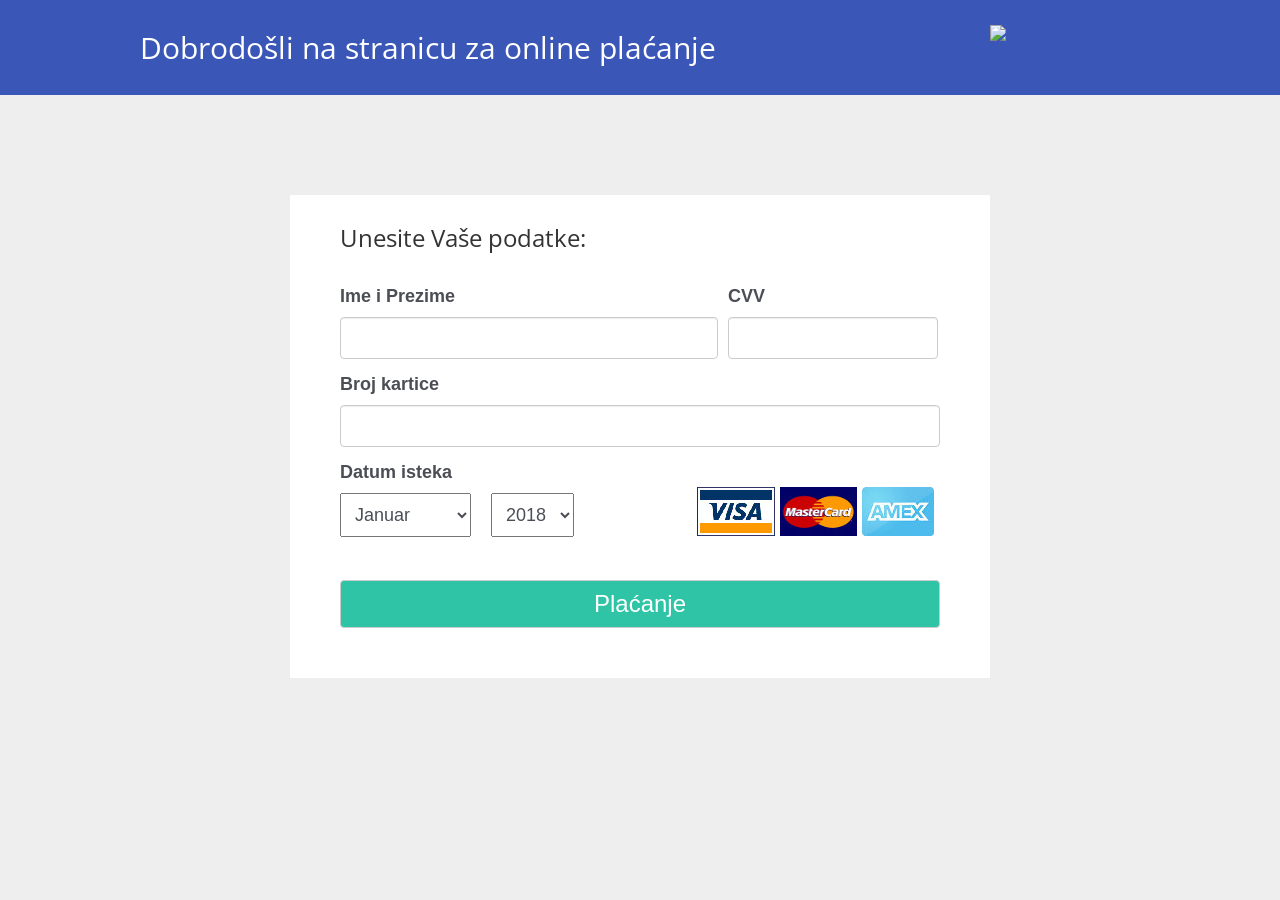
==== banka/src/main/resources/static/index.html @ 86e8f974 "stranica ya placanje" ====
<!DOCTYPE html>
<html>

<head>
    <meta charset="utf-8">
    <meta name="viewport" content="width=device-width, initial-scale=1">
    <title>Online plaćanje</title>
    <link href="https://fonts.googleapis.com/css?family=Open+Sans" rel="stylesheet">
    <link rel="stylesheet" href="http://maxcdn.bootstrapcdn.com/bootstrap/3.3.7/css/bootstrap.min.css">
    <link rel="stylesheet" type="text/css" href="assets/css/styles.css">
    <link rel="stylesheet" type="text/css" href="assets/css/demo.css">
</head>

<body>
    <div class="container-fluid">
        <header>
            <div class="limiter">
                <h1>Dobrodošli na stranicu za online plaćanje</h1>
                <img src="images/logo.png" style="width:100%;max-width:150px;">
            </div>
        </header>
        <div class="creditCardForm">
            <div class="heading">
                <h3>Unesite Vaše podatke:</h3>
            </div>
            <div class="payment">
                <form>
                    <div class="form-group owner">
                        <label for="owner">Ime i Prezime</label>
                        <input type="text" class="form-control" id="owner">
                    </div>
                    <div class="form-group CVV">
                        <label for="cvv">CVV</label>
                        <input type="text" class="form-control" id="cvv">
                    </div>
                    <div class="form-group" id="card-number-field">
                        <label for="cardNumber">Broj kartice</label>
                        <input type="text" class="form-control" id="cardNumber">
                    </div>
                    <div class="form-group" id="expiration-date">
                        <label>Datum isteka</label>
                        <select>
                            <option value="01">Januar</option>
                            <option value="02">Februar </option>
                            <option value="03">Mart</option>
                            <option value="04">April</option>
                            <option value="05">Maj</option>
                            <option value="06">Jun</option>
                            <option value="07">Jul</option>
                            <option value="08">Avgust</option>
                            <option value="09">Septembar</option>
                            <option value="10">Oktobar</option>
                            <option value="11">Novembar</option>
                            <option value="12">Decembar</option>
                        </select>
                        <select>
                            <option value="18"> 2018</option>
                            <option value="19"> 2019</option>
                            <option value="20"> 2020</option>
                            <option value="21"> 2021</option>
                            <option value="22"> 2022</option>
                            <option value="23"> 2023</option>
                            <option value="24"> 2024</option>
                            <option value="25"> 2025</option>
                            <option value="26"> 2026</option>
                            <option value="27"> 2027</option>
                            <option value="28"> 2028</option>
                            <option value="29"> 2029</option>
                            <option value="30"> 2030</option>
                        </select>
                    </div>
                    <div class="form-group" id="credit_cards">
                        <img src="assets/images/visa.jpg" id="visa">
                        <img src="assets/images/mastercard.jpg" id="mastercard">
                        <img src="assets/images/amex.jpg" id="amex">
                    </div>
                    <div class="form-group" id="pay-now">
                        <button type="submit" class="btn btn-default" id="confirm-purchase">Plaćanje</button>
                    </div>
                </form>
            </div>
        </div>


    </div>
    <script src="https://ajax.googleapis.com/ajax/libs/jquery/1.12.4/jquery.min.js"></script>
    <script src="http://maxcdn.bootstrapcdn.com/bootstrap/3.3.7/js/bootstrap.min.js"></script>
</body>

</html>
---- banka/src/main/resources/static/assets/css/styles.css ----
.creditCardForm {
    max-width: 700px;
    background-color: #fff;
    margin: 100px auto;
    overflow: hidden;
    padding: 25px;
    color: #4c4e56;
}

.creditCardForm label {
    width: 100%;
    margin-bottom: 10px;
}

.creditCardForm .heading h1 {
    text-align: center;
    font-family: 'Open Sans', sans-serif;
    color: #4c4e56;
}

.creditCardForm .payment {
    float: left;
    font-size: 18px;
    padding: 10px 25px;
    margin-top: 20px;
    position: relative;
}

.creditCardForm .payment .form-group {
    float: left;
    margin-bottom: 15px;
}

.creditCardForm .payment .form-control {
    line-height: 40px;
    height: auto;
    padding: 0 16px;
}

.creditCardForm .owner {
    width: 63%;
    margin-right: 10px;
}

.creditCardForm .CVV {
    width: 35%;
}

.creditCardForm #card-number-field {
    width: 100%;
}

.creditCardForm #expiration-date {
    width: 49%;
}

.creditCardForm #credit_cards {
    width: 50%;
    margin-top: 25px;
    text-align: right;
}

.creditCardForm #pay-now {
    width: 100%;
    margin-top: 25px;
}

.creditCardForm .payment .btn {
    width: 100%;
    margin-top: 3px;
    font-size: 24px;
    background-color: #2ec4a5;
    color: white;
}

.creditCardForm .payment select {
    padding: 10px;
    margin-right: 15px;
}

.transparent {
    opacity: 0.2;
}

@media(max-width: 650px) {
    .creditCardForm .owner,
    .creditCardForm .CVV,
    .creditCardForm #expiration-date,
    .creditCardForm #credit_cards {
        width: 100%;
    }
    .creditCardForm #credit_cards {
        text-align: left;
    }
}


/*  Examples Section */

.examples {
	max-width: 700px;
	background-color: #fff;
	margin: 0 auto 75px;
	padding: 30px 50px;
	color: #4c4e56;
}

.examples-note{
    text-align: center;
    font-size: 14px;
    max-width: 370px;
    margin: 0 auto 40px;
    line-height: 1.7;
    color: #7a7a7a;
}

.examples table {
    margin: 5px 0 0 0;
    font-size: 14px;
}
---- banka/src/main/resources/static/assets/css/demo.css ----
*{
    margin: 0;
    padding: 0;
    box-sizing: border-box;
}

body{
    font: normal 18px sans-serif;
    color: #333;
    background-color: #eee;
}

.container-fluid{
    padding:0;
    margin:0;
}

header{
    box-sizing: border-box;
    text-align: center;
    width: 100%;
    padding: 25px 40px;
    background-color: #3A56B7;
    overflow: hidden;
}

header .limiter{
    max-width: 1000px;
    margin: 0px auto;
}

header h1{
    font: normal 30px/1.5 'Open Sans', sans-serif;
    float: left;
    color: #fff;
    margin:0;
}

h3{
    font: normal 24px/1.5 'Open Sans', sans-serif;
    float: center;
    color: #333;
    margin:0 0 0 25px;
}
header img{
    float: right;
    margin:0;
}

header a{
    color:#fff;
    float: right;
    text-decoration: none;
    display: inline-block;
    padding: 13px 50px;
    border-radius: 3px;
    font: bold 14px/1 'Open Sans', sans-serif;
    text-transform: uppercase;
    background-color:#F05283;
    opacity: 0.9;
}

header a:hover{
    color: #fff;
    text-decoration: none;
    opacity: 1;
}

@media (max-width: 850px) {

    header h3{
        float: none;
        text-align: center;
    }

    header a{
        margin-top: 20px;
        float: none;
    }

}
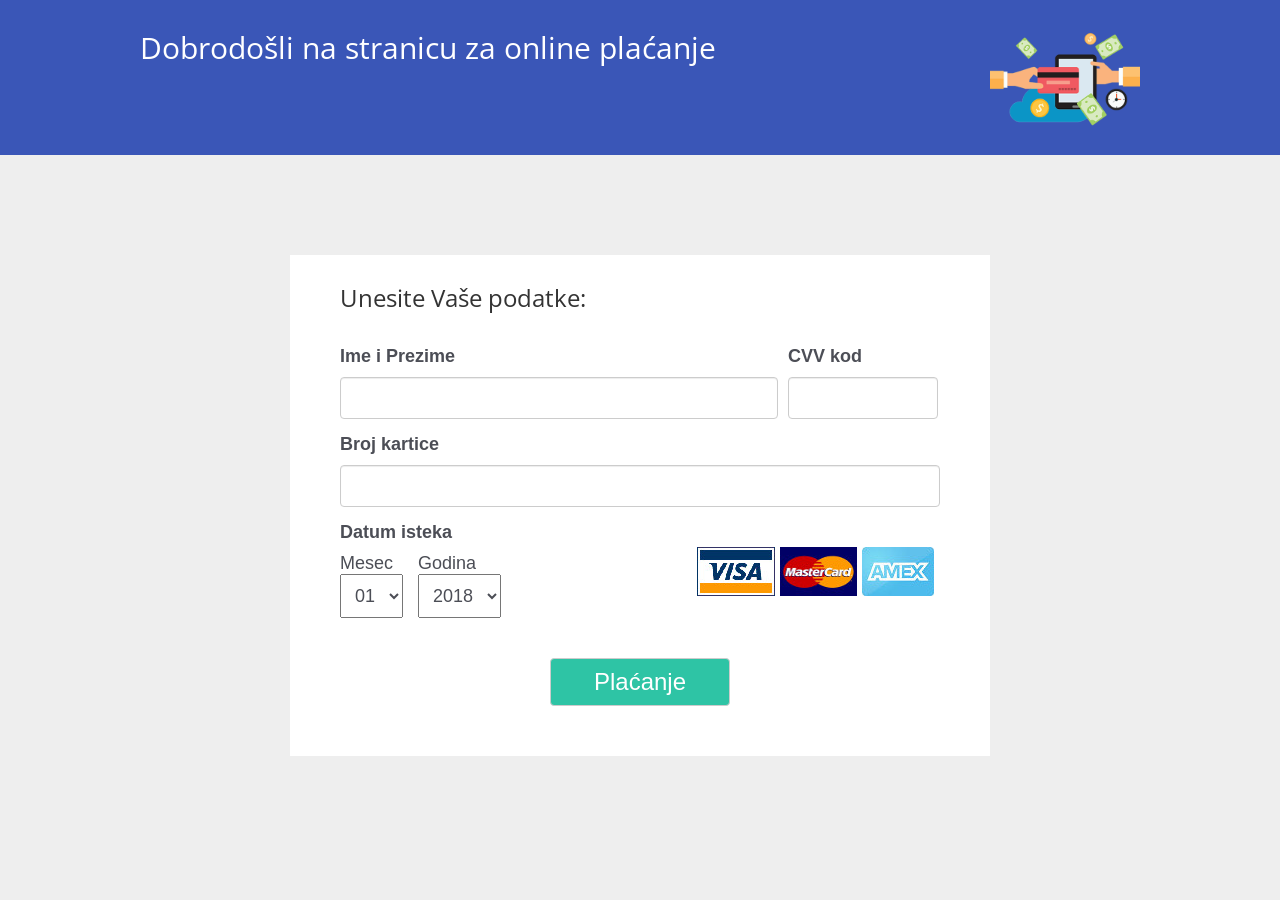
==== commit 64c1e4ec: "doterana stranica za placanje" ====
--- a/banka/src/main/resources/static/index.html
+++ b/banka/src/main/resources/static/index.html
@@ -1,90 +1,42 @@
 <!DOCTYPE html>
-<html>
+<html ng-app="mainModule">
 
 <head>
     <meta charset="utf-8">
     <meta name="viewport" content="width=device-width, initial-scale=1">
     <title>Online plaćanje</title>
+
     <link href="https://fonts.googleapis.com/css?family=Open+Sans" rel="stylesheet">
     <link rel="stylesheet" href="http://maxcdn.bootstrapcdn.com/bootstrap/3.3.7/css/bootstrap.min.css">
     <link rel="stylesheet" type="text/css" href="assets/css/styles.css">
     <link rel="stylesheet" type="text/css" href="assets/css/demo.css">
+    <script type="text/javascript" src="js/jquery.js"></script>
+    <script type="text/javascript" src="js/angular.js"></script>
+    <script type="text/javascript" src="js/bootstrap.min.js"></script>
+    <script type="text/javascript" src="js/angular-cookies.js"></script>
+    <script type="text/javascript" src="js/angular-ui-router.js"></script>
+    <script type="text/javascript" src="js/ngStorage.min.js"></script>
+    <script type="text/javascript" src="js/angular-jwt.min.js"></script>
+    <script src="https://ajax.googleapis.com/ajax/libs/jquery/1.12.4/jquery.min.js"></script>
+    <script src="http://maxcdn.bootstrapcdn.com/bootstrap/3.3.7/js/bootstrap.min.js"></script>
+
+    <!-- rutiranje  -->
+    <script type="text/javascript" src="appParts/mainModule.js"></script>
+
+    <!--kontroler-->
+    <script type="text/javascript" src="appParts/centerComponent/centerController.js"></script>
+
+    <!--servis-->
+    <script type="text/javascript" src="appParts/services/mainService.js"></script>
+
 </head>
 
 <body>
-    <div class="container-fluid">
-        <header>
-            <div class="limiter">
-                <h1>Dobrodošli na stranicu za online plaćanje</h1>
-                <img src="images/logo.png" style="width:100%;max-width:150px;">
-            </div>
-        </header>
-        <div class="creditCardForm">
-            <div class="heading">
-                <h3>Unesite Vaše podatke:</h3>
-            </div>
-            <div class="payment">
-                <form>
-                    <div class="form-group owner">
-                        <label for="owner">Ime i Prezime</label>
-                        <input type="text" class="form-control" id="owner">
-                    </div>
-                    <div class="form-group CVV">
-                        <label for="cvv">CVV</label>
-                        <input type="text" class="form-control" id="cvv">
-                    </div>
-                    <div class="form-group" id="card-number-field">
-                        <label for="cardNumber">Broj kartice</label>
-                        <input type="text" class="form-control" id="cardNumber">
-                    </div>
-                    <div class="form-group" id="expiration-date">
-                        <label>Datum isteka</label>
-                        <select>
-                            <option value="01">Januar</option>
-                            <option value="02">Februar </option>
-                            <option value="03">Mart</option>
-                            <option value="04">April</option>
-                            <option value="05">Maj</option>
-                            <option value="06">Jun</option>
-                            <option value="07">Jul</option>
-                            <option value="08">Avgust</option>
-                            <option value="09">Septembar</option>
-                            <option value="10">Oktobar</option>
-                            <option value="11">Novembar</option>
-                            <option value="12">Decembar</option>
-                        </select>
-                        <select>
-                            <option value="18"> 2018</option>
-                            <option value="19"> 2019</option>
-                            <option value="20"> 2020</option>
-                            <option value="21"> 2021</option>
-                            <option value="22"> 2022</option>
-                            <option value="23"> 2023</option>
-                            <option value="24"> 2024</option>
-                            <option value="25"> 2025</option>
-                            <option value="26"> 2026</option>
-                            <option value="27"> 2027</option>
-                            <option value="28"> 2028</option>
-                            <option value="29"> 2029</option>
-                            <option value="30"> 2030</option>
-                        </select>
-                    </div>
-                    <div class="form-group" id="credit_cards">
-                        <img src="assets/images/visa.jpg" id="visa">
-                        <img src="assets/images/mastercard.jpg" id="mastercard">
-                        <img src="assets/images/amex.jpg" id="amex">
-                    </div>
-                    <div class="form-group" id="pay-now">
-                        <button type="submit" class="btn btn-default" id="confirm-purchase">Plaćanje</button>
-                    </div>
-                </form>
-            </div>
-        </div>
 
+    <div class="container-fluid"  ng-controller="centerController">
+        <ui-view></ui-view>
 
     </div>
-    <script src="https://ajax.googleapis.com/ajax/libs/jquery/1.12.4/jquery.min.js"></script>
-    <script src="http://maxcdn.bootstrapcdn.com/bootstrap/3.3.7/js/bootstrap.min.js"></script>
 </body>
 
 </html>
--- a/banka/src/main/resources/static/assets/css/styles.css
+++ b/banka/src/main/resources/static/assets/css/styles.css
@@ -38,12 +38,12 @@
 }
 
 .creditCardForm .owner {
-    width: 63%;
+    width: 73%;
     margin-right: 10px;
 }
 
 .creditCardForm .CVV {
-    width: 35%;
+    width: 25%;
 }
 
 .creditCardForm #card-number-field {
@@ -66,11 +66,13 @@
 }
 
 .creditCardForm .payment .btn {
-    width: 100%;
+    width: 30%;
     margin-top: 3px;
     font-size: 24px;
     background-color: #2ec4a5;
     color: white;
+    margin:auto;
+    display:block;
 }
 
 .creditCardForm .payment select {
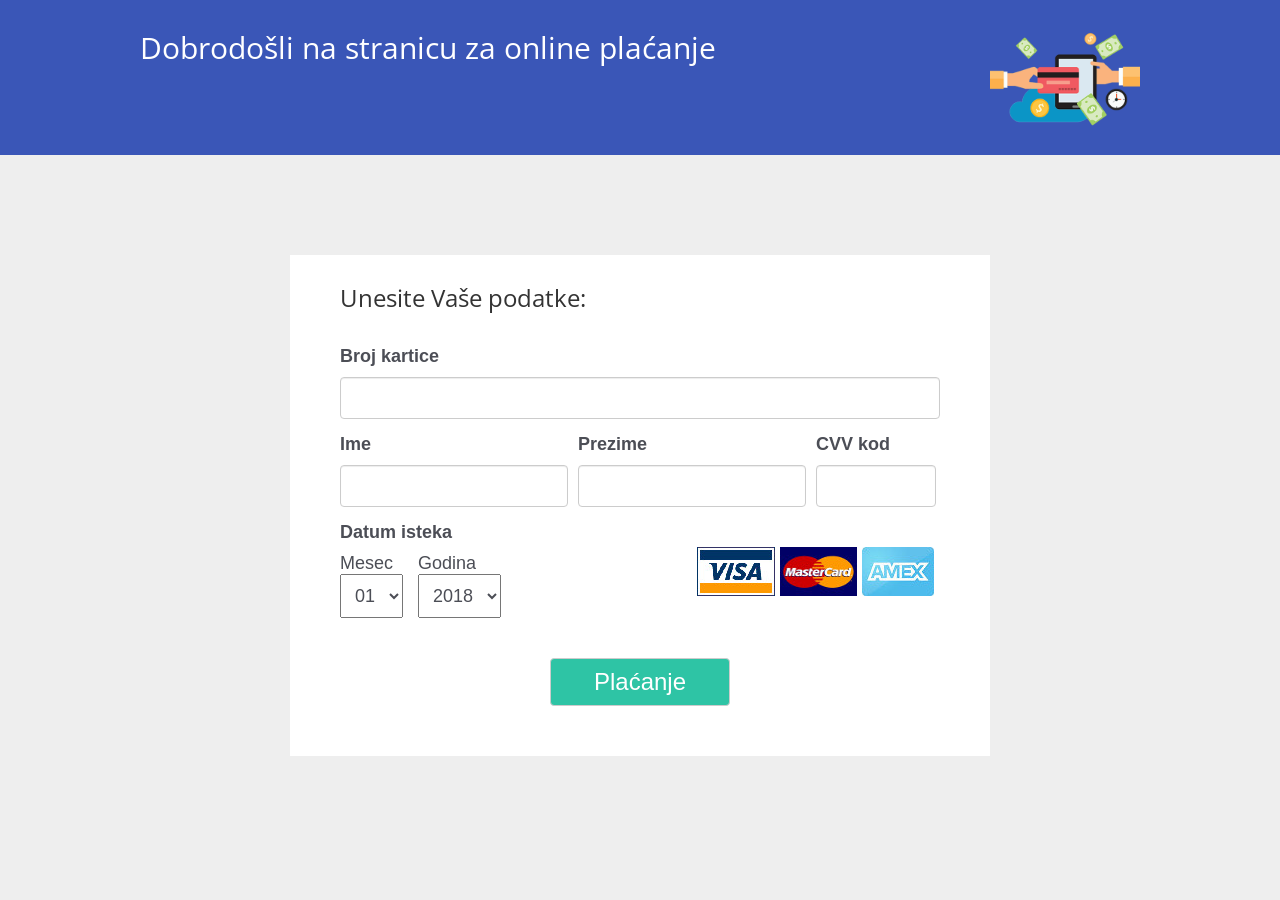
==== commit cb418e92: "testiranje, fali pcc deo" ====
--- a/banka/src/main/resources/static/index.html
+++ b/banka/src/main/resources/static/index.html
@@ -25,6 +25,8 @@
 
     <!--kontroler-->
     <script type="text/javascript" src="appParts/centerComponent/centerController.js"></script>
+    <script type="text/javascript" src="appParts/expiredComponent/expiredController.js"></script>
+    <script type="text/javascript" src="appParts/paymentSentComponent/paymentSentController.js"></script>
 
     <!--servis-->
     <script type="text/javascript" src="appParts/services/mainService.js"></script>
--- a/banka/src/main/resources/static/assets/css/styles.css
+++ b/banka/src/main/resources/static/assets/css/styles.css
@@ -38,12 +38,18 @@
 }
 
 .creditCardForm .owner {
-    width: 73%;
+    width: 38%;
+    margin-right: 10px;
+}
+
+
+.creditCardForm .ownerLastname {
+    width: 38%;
     margin-right: 10px;
 }
 
 .creditCardForm .CVV {
-    width: 25%;
+    width: 20%;
 }
 
 .creditCardForm #card-number-field {
--- a/banka/src/main/resources/static/assets/css/demo.css
+++ b/banka/src/main/resources/static/assets/css/demo.css
@@ -41,6 +41,7 @@
     float: center;
     color: #333;
     margin:0 0 0 25px;
+    margin:0 0 0 25px;
 }
 header img{
     float: right;
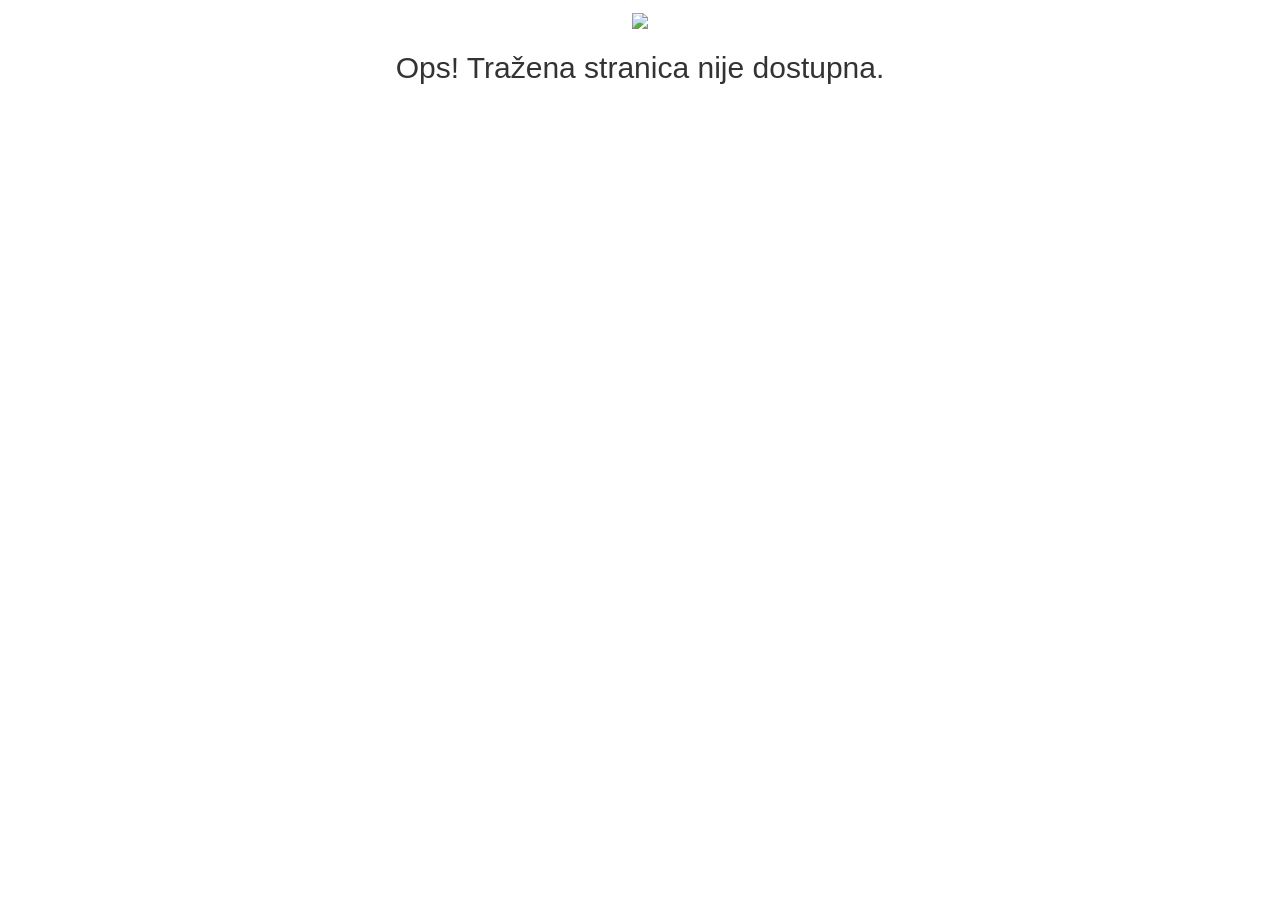
==== commit 8b29cf1f: "promenjeno sa rest template na async rest template tj noviju verziju web client kako ne bi blokirali" ====
--- a/banka/src/main/resources/static/index.html
+++ b/banka/src/main/resources/static/index.html
@@ -1,5 +1,5 @@
 <!DOCTYPE html>
-<html ng-app="mainModule">
+<html ng-app="mainModule"  style="background-color:white">
 
 <head>
     <meta charset="utf-8">
@@ -27,6 +27,10 @@
     <script type="text/javascript" src="appParts/centerComponent/centerController.js"></script>
     <script type="text/javascript" src="appParts/expiredComponent/expiredController.js"></script>
     <script type="text/javascript" src="appParts/paymentSentComponent/paymentSentController.js"></script>
+<!--    <script type="text/javascript" src="appParts/paymentPassedComponent/paymentPassedController.js"></script>
+-->    <script type="text/javascript" src="appParts/failedComponent/failedController.js"></script>
+    <script type="text/javascript" src="appParts/successComponent/successController.js"></script>
+    <script type="text/javascript" src="appParts/404Component/404Controller.js"></script>
 
     <!--servis-->
     <script type="text/javascript" src="appParts/services/mainService.js"></script>
@@ -35,7 +39,7 @@
 
 <body>
 
-    <div class="container-fluid"  ng-controller="centerController">
+    <div class="container-fluid"  ng-controller="centerController" style="background-color:white">
         <ui-view></ui-view>
 
     </div>
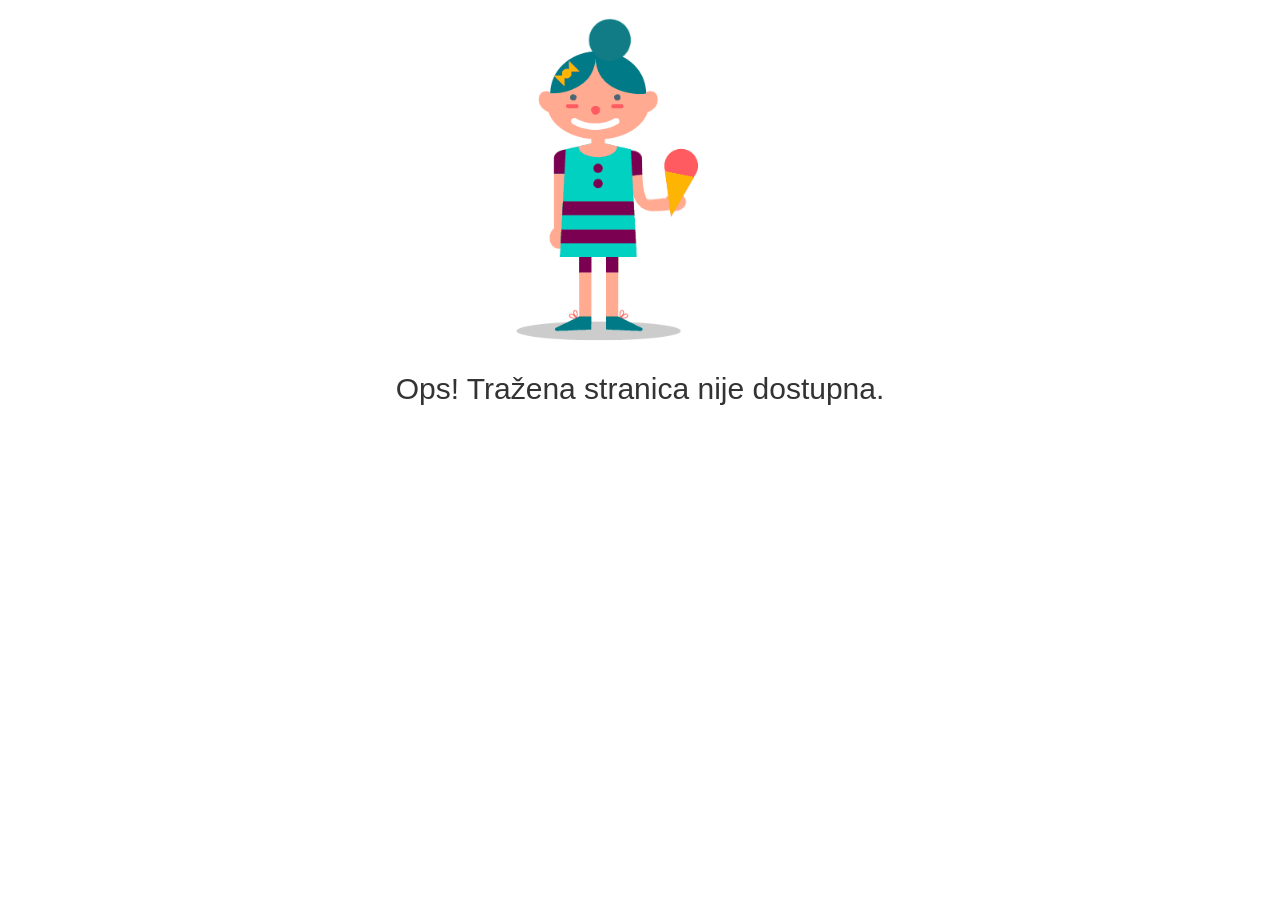
==== commit b1168c85: "handlovanje gresaka u komunikaciji sa kp i pcc, radi https izmedju banaka" ====
--- a/banka/src/main/resources/static/index.html
+++ b/banka/src/main/resources/static/index.html
@@ -7,7 +7,7 @@
     <title>Online plaćanje</title>
 
     <link href="https://fonts.googleapis.com/css?family=Open+Sans" rel="stylesheet">
-    <link rel="stylesheet" href="http://maxcdn.bootstrapcdn.com/bootstrap/3.3.7/css/bootstrap.min.css">
+    <link rel="stylesheet" href="https://maxcdn.bootstrapcdn.com/bootstrap/3.3.7/css/bootstrap.min.css">
     <link rel="stylesheet" type="text/css" href="assets/css/styles.css">
     <link rel="stylesheet" type="text/css" href="assets/css/demo.css">
     <script type="text/javascript" src="js/jquery.js"></script>
@@ -18,7 +18,7 @@
     <script type="text/javascript" src="js/ngStorage.min.js"></script>
     <script type="text/javascript" src="js/angular-jwt.min.js"></script>
     <script src="https://ajax.googleapis.com/ajax/libs/jquery/1.12.4/jquery.min.js"></script>
-    <script src="http://maxcdn.bootstrapcdn.com/bootstrap/3.3.7/js/bootstrap.min.js"></script>
+    <script src="https://maxcdn.bootstrapcdn.com/bootstrap/3.3.7/js/bootstrap.min.js"></script>
 
     <!-- rutiranje  -->
     <script type="text/javascript" src="appParts/mainModule.js"></script>
